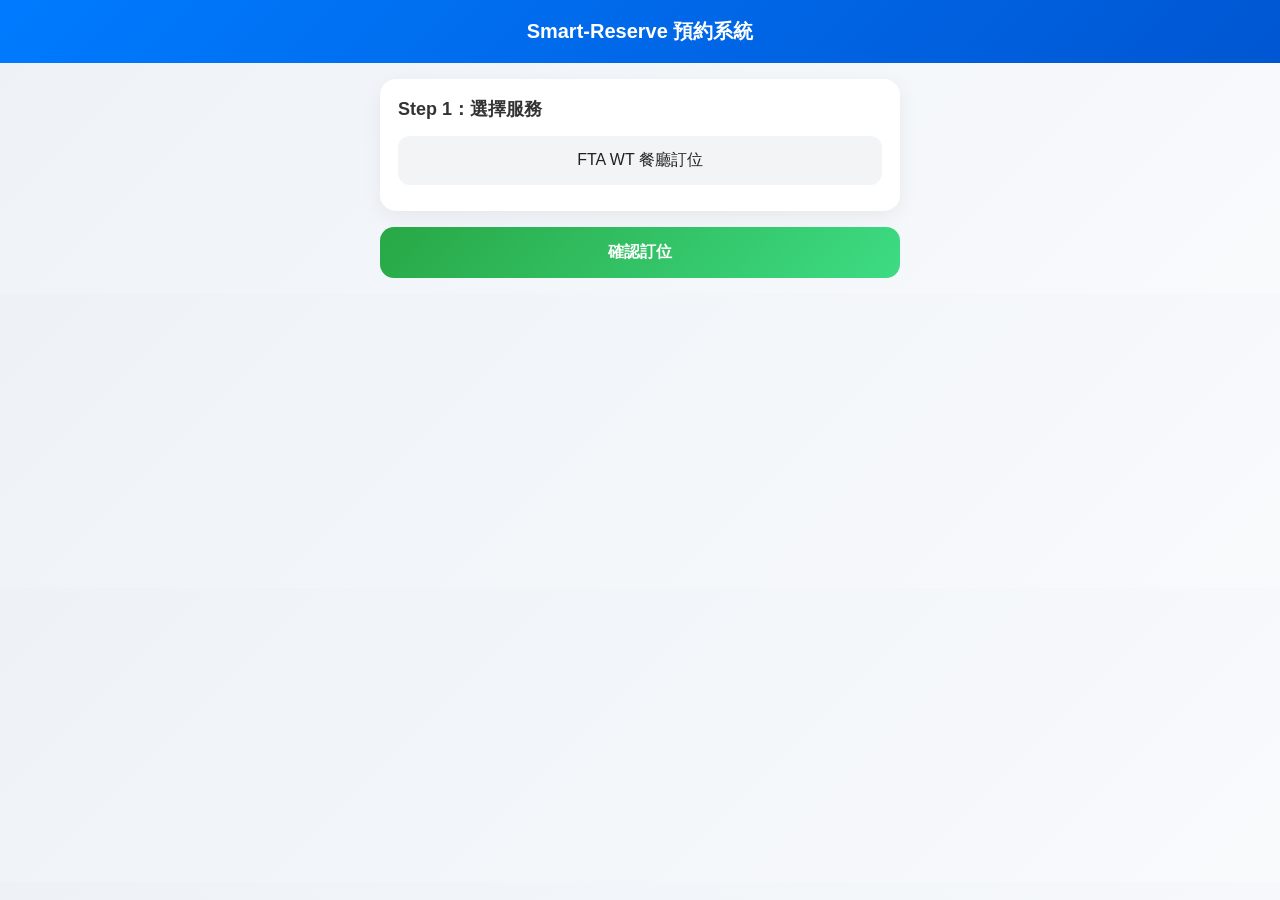
==== index.html @ 876abbc5 "Update index.html" ====
<!DOCTYPE html>
<html lang="zh-TW">
<head>
  <meta charset="UTF-8">
  <meta name="viewport" content="width=device-width, initial-scale=1.0">
  <title>Smart-Reserve 智慧預約</title>

  <link rel="stylesheet" href="style.css">
</head>

<body>

<header>Smart-Reserve 預約系統</header>

<div class="container">

  <!-- Step 1 -->
  <div class="card" id="step1">
    <h2>Step 1：選擇服務</h2>
    <div class="service" onclick="selectService(this)">FTA WT 餐廳訂位</div>
  </div>

  <!-- Step 2 -->
  <div class="card hidden" id="step2">
    <h2>Step 2：填寫資料</h2>

    <input type="text" id="name" placeholder="您的姓名">
    <input type="tel" id="phone" placeholder="電話">
    <input type="date" id="date">

    <select id="people">
      <option value="">用餐人數</option>
      <option>1 人</option>
      <option>2 人</option>
      <option>3 人</option>
      <option>4 人</option>
    </select>

    <button type="button" onclick="goToStep3()">下一步：選時段</button>
  </div>

  <!-- Step 3 -->
  <div class="card hidden" id="step3">
    <h2>Step 3：選擇時段</h2>

    <div class="time-slot">
      <div class="time" onclick="selectTime(this)">11:00</div>
      <div class="time" onclick="selectTime(this)">12:00</div>
      <div class="time" onclick="selectTime(this)">13:00</div>
      <div class="time" onclick="selectTime(this)">14:00</div>
      <div class="time" onclick="selectTime(this)">15:00</div>
      <div class="time" onclick="selectTime(this)">16:00</div>
      <div class="time" onclick="selectTime(this)">17:00</div>
      <div class="time" onclick="selectTime(this)">18:00</div>
      <div class="time" onclick="selectTime(this)">19:00</div>
      <div class="time" onclick="selectTime(this)">20:00</div>
      <div class="time" onclick="selectTime(this)">21:00</div>
    </div>
  </div>

  <button onclick="submitBooking()">確認訂位</button>

</div>

<script src="script.js"></script>

</body>
</html>
---- style.css ----
/* ========== 全域 ========== */
body {
  margin: 0;
  font-family: -apple-system, BlinkMacSystemFont, "Segoe UI", Arial, sans-serif;
  background: linear-gradient(135deg, #eef2f7, #f8fafc);
  color: #222;
}

/* Header */
header {
  background: linear-gradient(135deg, #007BFF, #0056d2);
  color: white;
  padding: 18px;
  text-align: center;
  font-size: 20px;
  font-weight: 600;
}

/* 容器 */
.container {
  padding: 16px;
  max-width: 520px;
  margin: auto;
}

/* 卡片 */
.card {
  background: white;
  border-radius: 16px;
  padding: 18px;
  margin-bottom: 16px;
  box-shadow: 0 6px 20px rgba(0,0,0,0.06);
}

/* 標題 */
h2 {
  margin-top: 0;
  font-size: 18px;
  color: #333;
}

/* ========== INPUT SYSTEM（唯一標準） ========== */
input,
select {
  width: 100%;
  box-sizing: border-box;

  height: 48px;
  padding: 0 12px;
  margin: 10px 0;

  border-radius: 12px;
  border: 1px solid #e5e7eb;

  font-size: 16px;
  background: #f9fafb;

  -webkit-appearance: none;
  appearance: none;
}

/* focus */
input:focus,
select:focus {
  outline: none;
  border-color: #007BFF;
  background: white;
  box-shadow: 0 0 0 3px rgba(0,123,255,0.15);
}

/* date 修正 */
input[type="date"] {
  padding-right: 10px;
}

/* ========== 服務 & 時段 ========== */
.service, .time {
  padding: 14px;
  margin: 8px 0;
  background: #f3f4f6;
  border-radius: 12px;
  text-align: center;
  cursor: pointer;
  transition: 0.2s ease;
  font-weight: 500;
}

.service:hover, .time:hover {
  transform: translateY(-2px);
  background: #e9ecef;
}

.service.active {
  background: linear-gradient(135deg, #007BFF, #4aa3ff);
  color: white;
  box-shadow: 0 6px 14px rgba(0,123,255,0.25);
}

.time.active {
  background: linear-gradient(135deg, #28a745, #48d368);
  color: white;
  box-shadow: 0 6px 14px rgba(40,167,69,0.25);
}

/* ========== 按鈕 ========== */
button {
  width: 100%;
  padding: 15px;
  background: linear-gradient(135deg, #28a745, #3ddc84);
  color: white;
  border: none;
  border-radius: 14px;
  font-size: 16px;
  font-weight: bold;
  cursor: pointer;
  transition: 0.25s ease;
}

button:hover {
  transform: translateY(-2px);
  box-shadow: 0 6px 14px rgba(0,0,0,0.12);
}

button:disabled {
  background: #b5b5b5;
  cursor: not-allowed;
}

/* 隱藏 */
.hidden {
  display: none;
}

/* 成功畫面 */
.success {
  text-align: center;
  padding: 40px;
  animation: fadeIn 0.4s ease;
}

@keyframes fadeIn {
  from { opacity: 0; transform: translateY(10px); }
  to { opacity: 1; transform: translateY(0); }
}
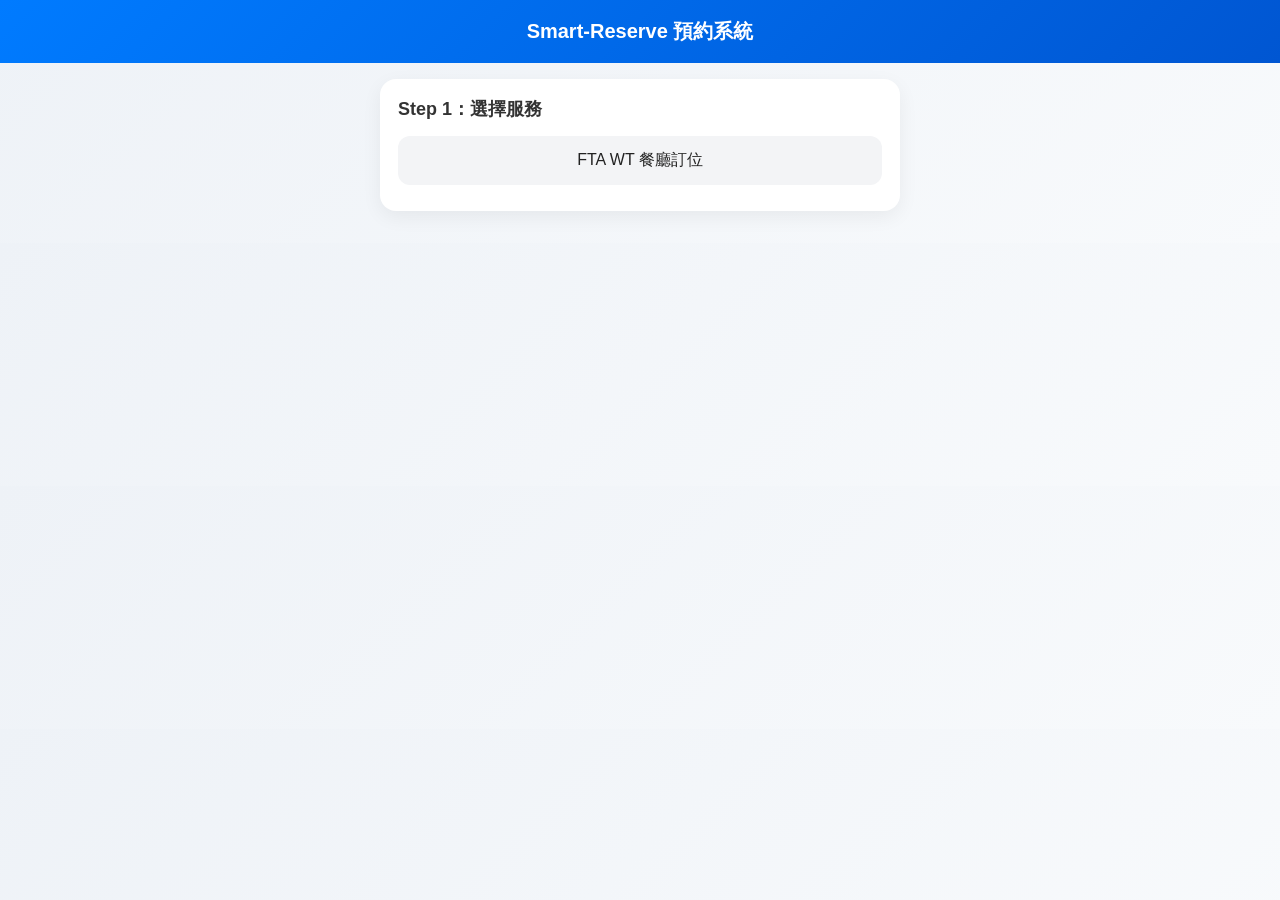
==== commit 2aa3ec54: "Update index.html" ====
--- a/index.html
+++ b/index.html
@@ -3,8 +3,7 @@
 <head>
   <meta charset="UTF-8">
   <meta name="viewport" content="width=device-width, initial-scale=1.0">
-  <title>Smart-Reserve 智慧預約</title>
-
+  <title>Smart-Reserve</title>
   <link rel="stylesheet" href="style.css">
 </head>
 
@@ -39,30 +38,8 @@
     <button type="button" onclick="goToStep3()">下一步：選時段</button>
   </div>
 
-  <!-- Step 3 -->
-  <div class="card hidden" id="step3">
-    <h2>Step 3：選擇時段</h2>
-
-    <div class="time-slot">
-      <div class="time" onclick="selectTime(this)">11:00</div>
-      <div class="time" onclick="selectTime(this)">12:00</div>
-      <div class="time" onclick="selectTime(this)">13:00</div>
-      <div class="time" onclick="selectTime(this)">14:00</div>
-      <div class="time" onclick="selectTime(this)">15:00</div>
-      <div class="time" onclick="selectTime(this)">16:00</div>
-      <div class="time" onclick="selectTime(this)">17:00</div>
-      <div class="time" onclick="selectTime(this)">18:00</div>
-      <div class="time" onclick="selectTime(this)">19:00</div>
-      <div class="time" onclick="selectTime(this)">20:00</div>
-      <div class="time" onclick="selectTime(this)">21:00</div>
-    </div>
-  </div>
-
-  <button onclick="submitBooking()">確認訂位</button>
-
 </div>
 
 <script src="script.js"></script>
-
 </body>
 </html>
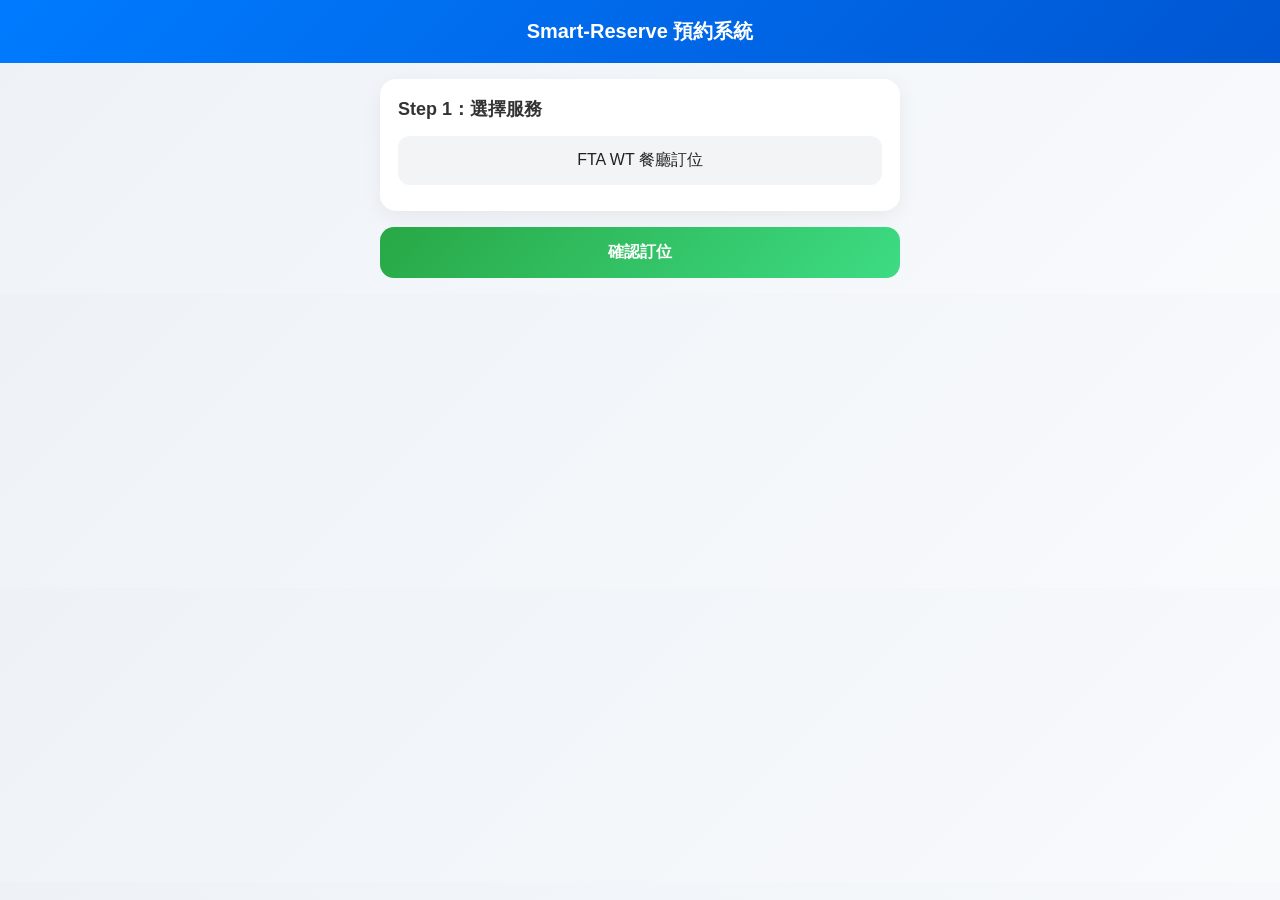
==== commit c3a09fc4: "Update index.html" ====
--- a/index.html
+++ b/index.html
@@ -3,7 +3,8 @@
 <head>
   <meta charset="UTF-8">
   <meta name="viewport" content="width=device-width, initial-scale=1.0">
-  <title>Smart-Reserve</title>
+  <title>Smart-Reserve 智慧預約</title>
+
   <link rel="stylesheet" href="style.css">
 </head>
 
@@ -38,8 +39,30 @@
     <button type="button" onclick="goToStep3()">下一步：選時段</button>
   </div>
 
+  <!-- Step 3 -->
+  <div class="card hidden" id="step3">
+    <h2>Step 3：選擇時段</h2>
+
+    <div class="time-slot">
+      <div class="time" onclick="selectTime(this)">11:00</div>
+      <div class="time" onclick="selectTime(this)">12:00</div>
+      <div class="time" onclick="selectTime(this)">13:00</div>
+      <div class="time" onclick="selectTime(this)">14:00</div>
+      <div class="time" onclick="selectTime(this)">15:00</div>
+      <div class="time" onclick="selectTime(this)">16:00</div>
+      <div class="time" onclick="selectTime(this)">17:00</div>
+      <div class="time" onclick="selectTime(this)">18:00</div>
+      <div class="time" onclick="selectTime(this)">19:00</div>
+      <div class="time" onclick="selectTime(this)">20:00</div>
+      <div class="time" onclick="selectTime(this)">21:00</div>
+    </div>
+  </div>
+
+  <button onclick="submitBooking()">確認訂位</button>
+
 </div>
 
 <script src="script.js"></script>
+
 </body>
 </html>
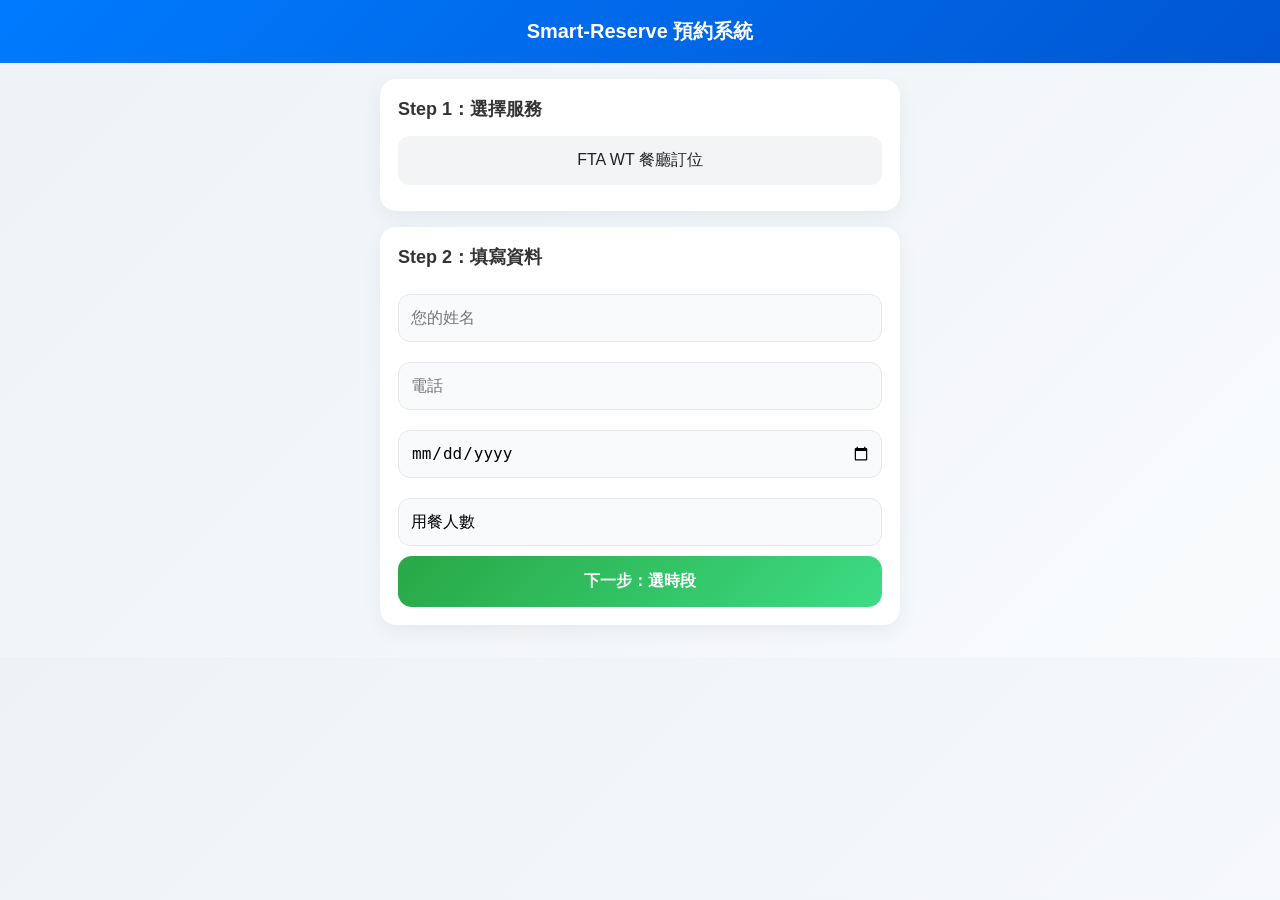
==== commit 35ad4779: "Update index.html" ====
--- a/index.html
+++ b/index.html
@@ -3,7 +3,7 @@
 <head>
   <meta charset="UTF-8">
   <meta name="viewport" content="width=device-width, initial-scale=1.0">
-  <title>Smart-Reserve 智慧預約</title>
+  <title>Smart-Reserve</title>
 
   <link rel="stylesheet" href="style.css">
 </head>
@@ -15,13 +15,16 @@
 <div class="container">
 
   <!-- Step 1 -->
-  <div class="card" id="step1">
+  <div class="card">
     <h2>Step 1：選擇服務</h2>
-    <div class="service" onclick="selectService(this)">FTA WT 餐廳訂位</div>
+
+    <div class="service" onclick="selectService(this)">
+      FTA WT 餐廳訂位
+    </div>
   </div>
 
   <!-- Step 2 -->
-  <div class="card hidden" id="step2">
+  <div class="card">
     <h2>Step 2：填寫資料</h2>
 
     <input type="text" id="name" placeholder="您的姓名">
@@ -36,29 +39,8 @@
       <option>4 人</option>
     </select>
 
-    <button type="button" onclick="goToStep3()">下一步：選時段</button>
+    <button onclick="goToStep3()">下一步：選時段</button>
   </div>
-
-  <!-- Step 3 -->
-  <div class="card hidden" id="step3">
-    <h2>Step 3：選擇時段</h2>
-
-    <div class="time-slot">
-      <div class="time" onclick="selectTime(this)">11:00</div>
-      <div class="time" onclick="selectTime(this)">12:00</div>
-      <div class="time" onclick="selectTime(this)">13:00</div>
-      <div class="time" onclick="selectTime(this)">14:00</div>
-      <div class="time" onclick="selectTime(this)">15:00</div>
-      <div class="time" onclick="selectTime(this)">16:00</div>
-      <div class="time" onclick="selectTime(this)">17:00</div>
-      <div class="time" onclick="selectTime(this)">18:00</div>
-      <div class="time" onclick="selectTime(this)">19:00</div>
-      <div class="time" onclick="selectTime(this)">20:00</div>
-      <div class="time" onclick="selectTime(this)">21:00</div>
-    </div>
-  </div>
-
-  <button onclick="submitBooking()">確認訂位</button>
 
 </div>
 
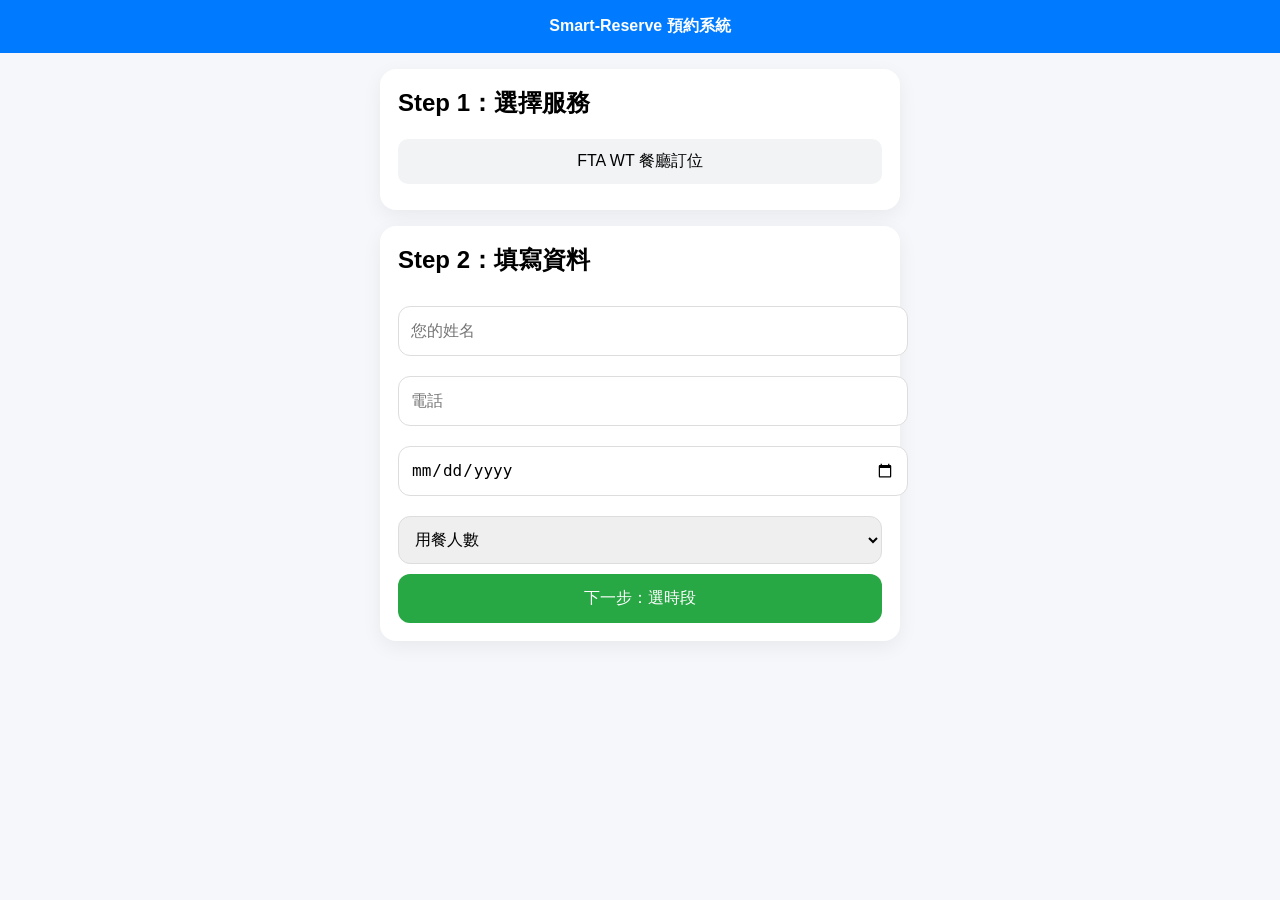
==== commit b381231e: "Update index.html" ====
--- a/index.html
+++ b/index.html
@@ -4,7 +4,6 @@
   <meta charset="UTF-8">
   <meta name="viewport" content="width=device-width, initial-scale=1.0">
   <title>Smart-Reserve</title>
-
   <link rel="stylesheet" href="style.css">
 </head>
 
@@ -23,8 +22,8 @@
     </div>
   </div>
 
-  <!-- Step 2 -->
-  <div class="card">
+  <!-- Step 2（預設隱藏） -->
+  <div class="card hidden" id="step2">
     <h2>Step 2：填寫資料</h2>
 
     <input type="text" id="name" placeholder="您的姓名">
--- a/style.css
+++ b/style.css
@@ -1,30 +1,23 @@
-
-/* ========== 全域 ========== */
 body {
   margin: 0;
-  font-family: -apple-system, BlinkMacSystemFont, "Segoe UI", Arial, sans-serif;
-  background: linear-gradient(135deg, #eef2f7, #f8fafc);
-  color: #222;
+  font-family: Arial;
+  background: #f5f7fb;
 }
 
-/* Header */
 header {
-  background: linear-gradient(135deg, #007BFF, #0056d2);
+  background: #007BFF;
   color: white;
-  padding: 18px;
+  padding: 16px;
   text-align: center;
-  font-size: 20px;
-  font-weight: 600;
+  font-weight: bold;
 }
 
-/* 容器 */
 .container {
-  padding: 16px;
   max-width: 520px;
   margin: auto;
+  padding: 16px;
 }
 
-/* 卡片 */
 .card {
   background: white;
   border-radius: 16px;
@@ -33,113 +26,63 @@
   box-shadow: 0 6px 20px rgba(0,0,0,0.06);
 }
 
-/* 標題 */
 h2 {
   margin-top: 0;
-  font-size: 18px;
-  color: #333;
 }
 
-/* ========== INPUT SYSTEM（唯一標準） ========== */
-input,
-select {
+input, select {
   width: 100%;
-  box-sizing: border-box;
-
   height: 48px;
+  margin: 10px 0;
   padding: 0 12px;
-  margin: 10px 0;
-
   border-radius: 12px;
-  border: 1px solid #e5e7eb;
-
+  border: 1px solid #ddd;
   font-size: 16px;
-  background: #f9fafb;
-
-  -webkit-appearance: none;
-  appearance: none;
 }
 
-/* focus */
-input:focus,
-select:focus {
-  outline: none;
-  border-color: #007BFF;
-  background: white;
-  box-shadow: 0 0 0 3px rgba(0,123,255,0.15);
+button {
+  width: 100%;
+  padding: 14px;
+  background: #28a745;
+  color: white;
+  border: none;
+  border-radius: 12px;
+  font-size: 16px;
 }
 
-/* date 修正 */
-input[type="date"] {
-  padding-right: 10px;
-}
-
-/* ========== 服務 & 時段 ========== */
 .service, .time {
-  padding: 14px;
+  padding: 12px;
+  background: #f1f3f5;
   margin: 8px 0;
-  background: #f3f4f6;
-  border-radius: 12px;
+  border-radius: 10px;
   text-align: center;
   cursor: pointer;
-  transition: 0.2s ease;
-  font-weight: 500;
-}
-
-.service:hover, .time:hover {
-  transform: translateY(-2px);
-  background: #e9ecef;
 }
 
 .service.active {
-  background: linear-gradient(135deg, #007BFF, #4aa3ff);
+  background: #007BFF;
   color: white;
-  box-shadow: 0 6px 14px rgba(0,123,255,0.25);
 }
 
 .time.active {
-  background: linear-gradient(135deg, #28a745, #48d368);
+  background: #111;
   color: white;
-  box-shadow: 0 6px 14px rgba(40,167,69,0.25);
 }
 
-/* ========== 按鈕 ========== */
-button {
-  width: 100%;
-  padding: 15px;
-  background: linear-gradient(135deg, #28a745, #3ddc84);
-  color: white;
-  border: none;
-  border-radius: 14px;
-  font-size: 16px;
-  font-weight: bold;
-  cursor: pointer;
-  transition: 0.25s ease;
+.time-slot {
+  display: grid;
+  grid-template-columns: repeat(3, 1fr);
+  gap: 10px;
 }
 
-button:hover {
-  transform: translateY(-2px);
-  box-shadow: 0 6px 14px rgba(0,0,0,0.12);
+.success {
+  text-align: center;
 }
 
-button:disabled {
-  background: #b5b5b5;
-  cursor: not-allowed;
+.info {
+  margin-top: 12px;
+  background: #f8f9fa;
+  padding: 12px;
+  border-radius: 10px;
+  line-height: 1.8;
 }
-
-/* 隱藏 */
-.hidden {
-  display: none;
-}
-
-/* 成功畫面 */
-.success {
-  text-align: center;
-  padding: 40px;
-  animation: fadeIn 0.4s ease;
-}
-
-@keyframes fadeIn {
-  from { opacity: 0; transform: translateY(10px); }
-  to { opacity: 1; transform: translateY(0); }
-}
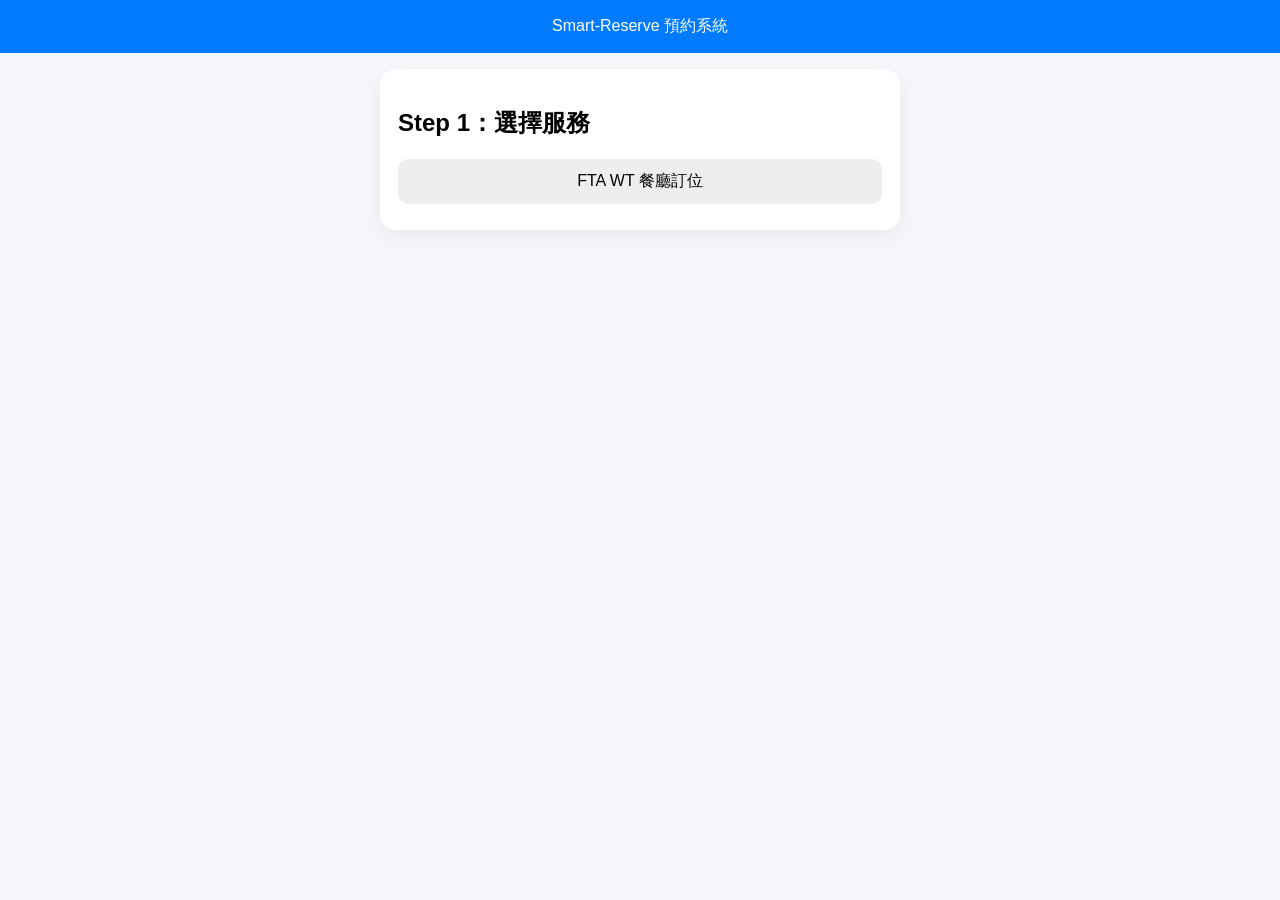
==== commit 59383296: "Update index.html" ====
--- a/index.html
+++ b/index.html
@@ -3,7 +3,8 @@
 <head>
   <meta charset="UTF-8">
   <meta name="viewport" content="width=device-width, initial-scale=1.0">
-  <title>Smart-Reserve</title>
+  <title>Smart-Reserve 智慧預約</title>
+
   <link rel="stylesheet" href="style.css">
 </head>
 
@@ -14,15 +15,12 @@
 <div class="container">
 
   <!-- Step 1 -->
-  <div class="card">
+  <div class="card" id="step1">
     <h2>Step 1：選擇服務</h2>
-
-    <div class="service" onclick="selectService(this)">
-      FTA WT 餐廳訂位
-    </div>
+    <div class="service" onclick="selectService(this)">FTA WT 餐廳訂位</div>
   </div>
 
-  <!-- Step 2（預設隱藏） -->
+  <!-- Step 2 -->
   <div class="card hidden" id="step2">
     <h2>Step 2：填寫資料</h2>
 
@@ -38,7 +36,7 @@
       <option>4 人</option>
     </select>
 
-    <button onclick="goToStep3()">下一步：選時段</button>
+    <button type="button" onclick="goToStep3()">下一步：選時段</button>
   </div>
 
 </div>
--- a/style.css
+++ b/style.css
@@ -9,7 +9,6 @@
   color: white;
   padding: 16px;
   text-align: center;
-  font-weight: bold;
 }
 
 .container {
@@ -20,14 +19,10 @@
 
 .card {
   background: white;
-  border-radius: 16px;
   padding: 18px;
   margin-bottom: 16px;
+  border-radius: 16px;
   box-shadow: 0 6px 20px rgba(0,0,0,0.06);
-}
-
-h2 {
-  margin-top: 0;
 }
 
 input, select {
@@ -35,9 +30,8 @@
   height: 48px;
   margin: 10px 0;
   padding: 0 12px;
-  border-radius: 12px;
+  border-radius: 10px;
   border: 1px solid #ddd;
-  font-size: 16px;
 }
 
 button {
@@ -46,14 +40,13 @@
   background: #28a745;
   color: white;
   border: none;
-  border-radius: 12px;
-  font-size: 16px;
+  border-radius: 10px;
 }
 
 .service, .time {
   padding: 12px;
-  background: #f1f3f5;
   margin: 8px 0;
+  background: #eee;
   border-radius: 10px;
   text-align: center;
   cursor: pointer;
@@ -69,20 +62,12 @@
   color: white;
 }
 
+.hidden {
+  display: none;
+}
+
 .time-slot {
   display: grid;
   grid-template-columns: repeat(3, 1fr);
   gap: 10px;
 }
-
-.success {
-  text-align: center;
-}
-
-.info {
-  margin-top: 12px;
-  background: #f8f9fa;
-  padding: 12px;
-  border-radius: 10px;
-  line-height: 1.8;
-}
